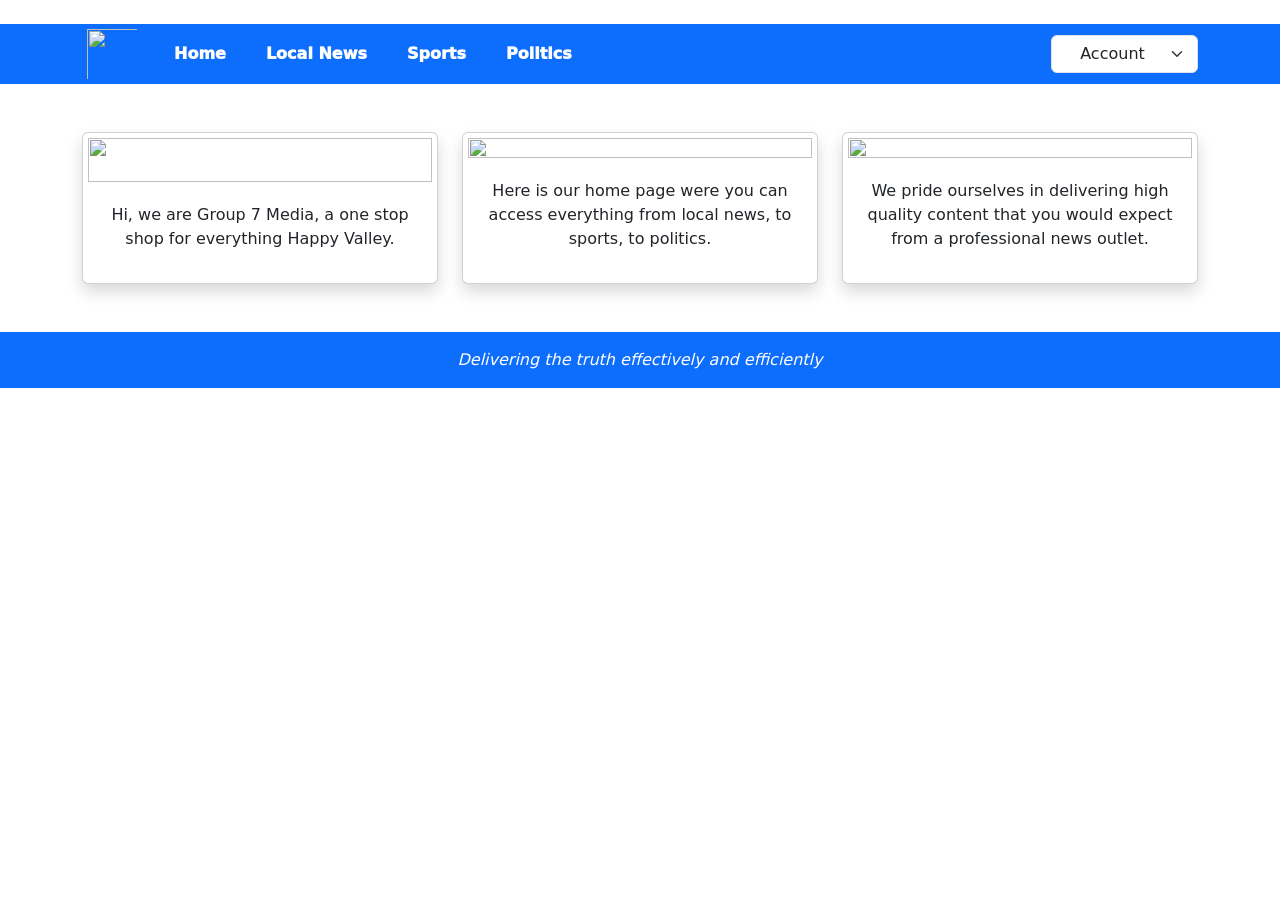
==== index.HTML @ e849116f "Bug fix" ====
​​<!DOCTYPE html>
<html>
<head>
    <meta charset="UTF-8">
    <link href="https://cdn.jsdelivr.net/npm/bootstrap@5.3.8/dist/css/bootstrap.min.css" rel="stylesheet">
    <link rel="stylesheet" href="CSS/styles.css">
    <title>Group 7</title> 
    <link rel="icon" type="image/x-icon" href="images/Group7.ico">
</head>

<body>
<header>
    <nav class="navbar navbar-expand-lg navbar-dark bg-primary">
        <div class="container">
            <img src="images/Group7.ico" width="60" height="60">

            <ul class="navbar-nav ms-4 d-flex flex-row gap-4">
                <li class="nav-item">
                    <a href="/index.HTML" class="nav-link text-white"><strong>Home</strong></a>
                </li>
                <li class="nav-item">
                    <a href="/HTML/news.html#Local" class="nav-link text-white"><strong>Local News</strong></a>
                </li>
                <li class="nav-item">
                    <a href="/HTML/news.html#Sports" class="nav-link text-white"><strong>Sports</strong></a>
                </li>
                <li class="nav-item">
                    <a href="/HTML/news.html#Politics" class="nav-link text-white"><strong>Politics</strong></a>
                </li>
            </ul>

            <select class="form-select w-auto ms-auto"
                    onchange="window.location.href=this.value">
                <option selected disabled>Account</option>
                <option value="HTML/accountReg.html">Registration</option>
                <option value="HTML/login.html">Login</option>
            </select>
        </div>
    </nav>
</header>

<div class="container my-5">
    <div class="row g-4">

        <div class="col-md-4">
            <div class="card shadow h-100">
                <img src="images/old_main_1.jpg" class="card-img-top">
                <div class="card-body text-center">
                    <p>Hi, we are Group 7 Media, a one stop shop for everything Happy Valley.</p>
                </div>
            </div>
        </div>

        <div class="col-md-4">
            <div class="card shadow h-100">
                <img src="images/old_main_2.jpg" class="card-img-top">
                <div class="card-body text-center">
                    <p>Here is our home page were you can access everything from local news, to sports, to politics.</p>
                </div>
            </div>
        </div>

        <div class="col-md-4">
            <div class="card shadow h-100">
                <img src="images/old_main_3.jpg" class="card-img-top">
                <div class="card-body text-center">
                    <p>We pride ourselves in delivering high quality content that you would expect from a professional news outlet.</p>
                </div>
            </div>
        </div>

    </div>
</div>

<footer class="bg-primary text-white text-center py-3">
    <p class="mb-0"><em>Delivering the truth effectively and efficiently</em></p>
</footer>

</body>
</html>
---- CSS/styles.css ----
header {
    text-align: center;
    color: #001E44;
}
.navbar {
    display: flex;
    justify-content: space-between;
    align-items: center;
    background-color: rgb(255, 255, 255);
    padding: 0 20px;
}
.nav-img {
    width: 60px;
    height: 60px;
}
.nav-link {
    font-weight: 1000;
    color: black;
}
    
.missionStatement {
    font-size: 16pt;
}

.navPadding {
    padding: 10px 20px;
}
.sectionPadding {
   padding-left: 20px;
   padding-top: 10px;
}
select {
    background-color: white;
    font-weight: 1000;
    color: black;
    text-align: center;
}

img {
    padding: 5px;
}

button {
    background-color: white;
}
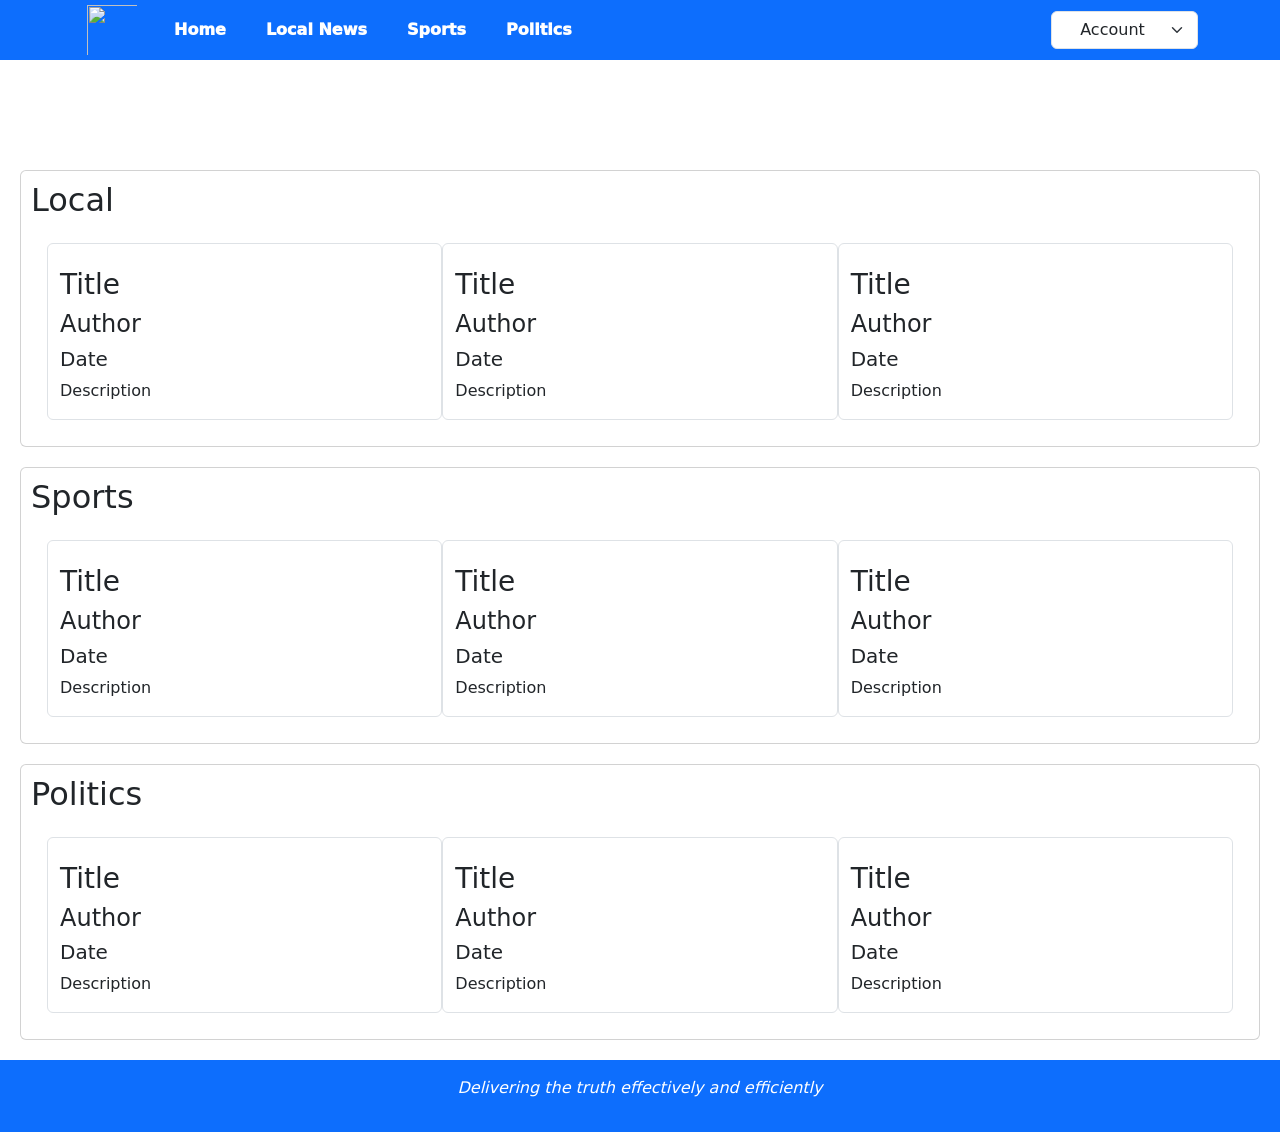
==== commit 71f3029e: "Update index.HTML" ====
--- a/index.HTML
+++ b/index.HTML
@@ -1,80 +1,166 @@
-​​<!DOCTYPE html>
+<!DOCTYPE html>
 <html>
 <head>
-    <meta charset="UTF-8">
-    <link href="https://cdn.jsdelivr.net/npm/bootstrap@5.3.8/dist/css/bootstrap.min.css" rel="stylesheet">
-    <link rel="stylesheet" href="CSS/styles.css">
-    <title>Group 7</title> 
-    <link rel="icon" type="image/x-icon" href="images/Group7.ico">
+<meta charset="UTF-8">
+
+<link href="https://cdn.jsdelivr.net/npm/bootstrap@5.3.8/dist/css/bootstrap.min.css" rel="stylesheet">
+<link rel="stylesheet" href="CSS/styles.css">
+
+<title>Group 7</title>
+<link rel="icon" type="images/x-ico" href="images/Group7.ico">
+
+<script src="https://ajax.googleapis.com/ajax/libs/jquery/3.7.1/jquery.min.js"></script>
+
+<style>
+#mainTitle {
+    font-size: 36px;
+    font-weight: bold;
+}
+#mainImage {
+    width: 100%;
+    max-height: 350px;
+    object-fit: cover;
+}
+.side-story {
+    border-bottom: 1px solid #ddd;
+    margin-bottom: 10px;
+    padding-bottom: 5px;
+}
+.card {
+    margin: 20px;
+    padding: 10px;
+}
+</style>
+
 </head>
 
 <body>
-<header>
-    <nav class="navbar navbar-expand-lg navbar-dark bg-primary">
-        <div class="container">
-            <img src="images/Group7.ico" width="60" height="60">
 
-            <ul class="navbar-nav ms-4 d-flex flex-row gap-4">
-                <li class="nav-item">
-                    <a href="/index.HTML" class="nav-link text-white"><strong>Home</strong></a>
-                </li>
-                <li class="nav-item">
-                    <a href="/HTML/news.html#Local" class="nav-link text-white"><strong>Local News</strong></a>
-                </li>
-                <li class="nav-item">
-                    <a href="/HTML/news.html#Sports" class="nav-link text-white"><strong>Sports</strong></a>
-                </li>
-                <li class="nav-item">
-                    <a href="/HTML/news.html#Politics" class="nav-link text-white"><strong>Politics</strong></a>
-                </li>
-            </ul>
+<!-- NAVBAR -->
+<nav class="navbar navbar-expand-lg navbar-dark bg-primary">
+    <div class="container">
+        <img src="images/Group7.ico" width="60" height="60">
 
-            <select class="form-select w-auto ms-auto"
-                    onchange="window.location.href=this.value">
-                <option selected disabled>Account</option>
-                <option value="HTML/accountReg.html">Registration</option>
-                <option value="HTML/login.html">Login</option>
-            </select>
-        </div>
-    </nav>
-</header>
+        <ul class="navbar-nav ms-4 d-flex flex-row gap-4">
+            <li><a href="index.html" class="nav-link text-white"><strong>Home</strong></a></li>
+            <li><a href="#Local" class="nav-link text-white"><strong>Local News</strong></a></li>
+            <li><a href="#Sports" class="nav-link text-white"><strong>Sports</strong></a></li>
+            <li><a href="#Politics" class="nav-link text-white"><strong>Politics</strong></a></li>
+        </ul>
 
-<div class="container my-5">
-    <div class="row g-4">
+        <select class="form-select w-auto ms-auto" onchange="window.location.href=this.value">
+            <option selected disabled>Account</option>
+            <option value="HTML/accountReg.html">Registration</option>
+            <option value="HTML/login.html">Login</option>
+        </select>
+    </div>
+</nav>
 
-        <div class="col-md-4">
-            <div class="card shadow h-100">
-                <img src="images/old_main_1.jpg" class="card-img-top">
-                <div class="card-body text-center">
-                    <p>Hi, we are Group 7 Media, a one stop shop for everything Happy Valley.</p>
-                </div>
-            </div>
+<!-- 🔥 CNN TOP SECTION -->
+<div class="container mt-4">
+    <div class="row">
+
+        <div class="col-md-3" id="leftStories"></div>
+
+        <div class="col-md-6 text-center">
+            <h1 id="mainTitle"></h1>
+            <img id="mainImage" class="img-fluid my-3">
+            <p id="mainDesc"></p>
         </div>
 
-        <div class="col-md-4">
-            <div class="card shadow h-100">
-                <img src="images/old_main_2.jpg" class="card-img-top">
-                <div class="card-body text-center">
-                    <p>Here is our home page were you can access everything from local news, to sports, to politics.</p>
-                </div>
-            </div>
-        </div>
-
-        <div class="col-md-4">
-            <div class="card shadow h-100">
-                <img src="images/old_main_3.jpg" class="card-img-top">
-                <div class="card-body text-center">
-                    <p>We pride ourselves in delivering high quality content that you would expect from a professional news outlet.</p>
-                </div>
-            </div>
-        </div>
+        <div class="col-md-3" id="rightStories"></div>
 
     </div>
 </div>
 
+<!-- ARTICLE SECTIONS -->
+<div class="card" id="Local">
+    <h2>Local</h2>
+    <div class="container-fluid d-flex flex-row card-body">
+        <div class="container-md border rounded">
+            <img src="">
+            <h3>Title</h3>
+            <h4>Author</h4>
+            <h5>Date</h5>
+            <p>Description</p>
+        </div>
+        <div class="container-md border rounded">
+            <img src="">
+            <h3>Title</h3>
+            <h4>Author</h4>
+            <h5>Date</h5>
+            <p>Description</p>
+        </div>
+        <div class="container-md border rounded">
+            <img src="">
+            <h3>Title</h3>
+            <h4>Author</h4>
+            <h5>Date</h5>
+            <p>Description</p>
+        </div>
+    </div>
+</div>
+
+<div class="card" id="Sports">
+    <h2>Sports</h2>
+    <div class="container-fluid d-flex flex-row card-body">
+        <div class="container-md border rounded">
+            <img src="">
+            <h3>Title</h3>
+            <h4>Author</h4>
+            <h5>Date</h5>
+            <p>Description</p>
+        </div>
+        <div class="container-md border rounded">
+            <img src="">
+            <h3>Title</h3>
+            <h4>Author</h4>
+            <h5>Date</h5>
+            <p>Description</p>
+        </div>
+        <div class="container-md border rounded">
+            <img src="">
+            <h3>Title</h3>
+            <h4>Author</h4>
+            <h5>Date</h5>
+            <p>Description</p>
+        </div>
+    </div>
+</div>
+
+<div class="card" id="Politics">
+    <h2>Politics</h2>
+    <div class="container-fluid d-flex flex-row card-body">
+        <div class="container-md border rounded">
+            <img src="">
+            <h3>Title</h3>
+            <h4>Author</h4>
+            <h5>Date</h5>
+            <p>Description</p>
+        </div>
+        <div class="container-md border rounded">
+            <img src="">
+            <h3>Title</h3>
+            <h4>Author</h4>
+            <h5>Date</h5>
+            <p>Description</p>
+        </div>
+        <div class="container-md border rounded">
+            <img src="">
+            <h3>Title</h3>
+            <h4>Author</h4>
+            <h5>Date</h5>
+            <p>Description</p>
+        </div>
+    </div>
+</div>
+
+<script src="JS/news.js"></script>
+
+</body>
+
 <footer class="bg-primary text-white text-center py-3">
-    <p class="mb-0"><em>Delivering the truth effectively and efficiently</em></p>
+    <p><em>Delivering the truth effectively and efficiently</em></p>
 </footer>
 
-</body>
-</html>+</html>
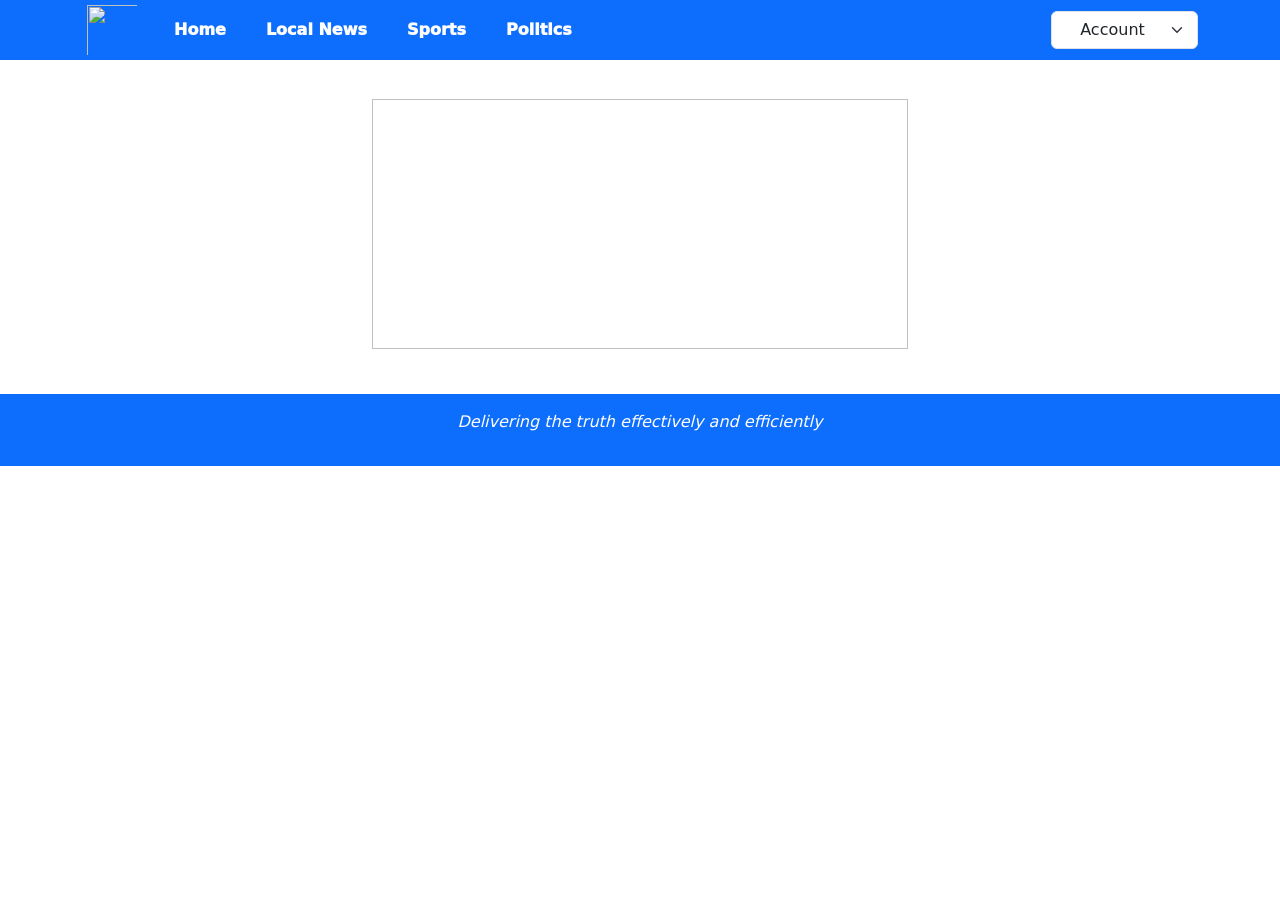
==== commit 5a5a70e2: "Update index.HTML" ====
--- a/index.HTML
+++ b/index.HTML
@@ -12,31 +12,64 @@
 <script src="https://ajax.googleapis.com/ajax/libs/jquery/3.7.1/jquery.min.js"></script>
 
 <style>
-#mainTitle {
-    font-size: 36px;
+
+
+.main-headline {
+    font-size: 28px;
+    font-weight: bold;
+    margin-bottom: 10px;
+}
+
+.main-img {
+    width: 100%;
+    height: 260px;
+    object-fit: cover;
+}
+
+.main-desc {
+    font-size: 14px;
+}
+
+/* ===== SIDE ARTICLES ===== */
+.small-articles p {
+    font-size: 14px;
+    margin-bottom: 8px;
+    border-bottom: 1px solid #ddd;
+    padding-bottom: 6px;
+}
+
+/* ===== GRID ARTICLES ===== */
+.article-card {
+    width: 30%;
+    margin: 10px;
+    padding: 10px;
+    border: 1px solid #ddd;
+    border-radius: 8px;
+    background: white;
+}
+
+.article-card img {
+    width: 100%;
+    height: 120px;
+    object-fit: cover;
+}
+
+.article-card h3 {
+    font-size: 16px;
     font-weight: bold;
 }
-#mainImage {
-    width: 100%;
-    max-height: 350px;
-    object-fit: cover;
+
+.article-card p {
+    font-size: 12px;
 }
-.side-story {
-    border-bottom: 1px solid #ddd;
-    margin-bottom: 10px;
-    padding-bottom: 5px;
-}
-.card {
-    margin: 20px;
-    padding: 10px;
-}
+
 </style>
 
 </head>
 
 <body>
 
-<!-- NAVBAR -->
+
 <nav class="navbar navbar-expand-lg navbar-dark bg-primary">
     <div class="container">
         <img src="images/Group7.ico" width="60" height="60">
@@ -56,104 +89,31 @@
     </div>
 </nav>
 
-<!-- 🔥 CNN TOP SECTION -->
+
 <div class="container mt-4">
     <div class="row">
 
-        <div class="col-md-3" id="leftStories"></div>
 
-        <div class="col-md-6 text-center">
-            <h1 id="mainTitle"></h1>
-            <img id="mainImage" class="img-fluid my-3">
-            <p id="mainDesc"></p>
+        <div class="col-md-3">
+            <div id="leftStories" class="small-articles"></div>
         </div>
 
-        <div class="col-md-3" id="rightStories"></div>
+
+        <div class="col-md-6">
+            <h1 id="mainTitle" class="main-headline"></h1>
+            <img id="mainImage" class="main-img">
+            <p id="mainDesc" class="main-desc"></p>
+        </div>
+
+
+        <div class="col-md-3">
+            <div id="rightStories" class="small-articles"></div>
+        </div>
 
     </div>
 </div>
 
-<!-- ARTICLE SECTIONS -->
-<div class="card" id="Local">
-    <h2>Local</h2>
-    <div class="container-fluid d-flex flex-row card-body">
-        <div class="container-md border rounded">
-            <img src="">
-            <h3>Title</h3>
-            <h4>Author</h4>
-            <h5>Date</h5>
-            <p>Description</p>
-        </div>
-        <div class="container-md border rounded">
-            <img src="">
-            <h3>Title</h3>
-            <h4>Author</h4>
-            <h5>Date</h5>
-            <p>Description</p>
-        </div>
-        <div class="container-md border rounded">
-            <img src="">
-            <h3>Title</h3>
-            <h4>Author</h4>
-            <h5>Date</h5>
-            <p>Description</p>
-        </div>
-    </div>
-</div>
-
-<div class="card" id="Sports">
-    <h2>Sports</h2>
-    <div class="container-fluid d-flex flex-row card-body">
-        <div class="container-md border rounded">
-            <img src="">
-            <h3>Title</h3>
-            <h4>Author</h4>
-            <h5>Date</h5>
-            <p>Description</p>
-        </div>
-        <div class="container-md border rounded">
-            <img src="">
-            <h3>Title</h3>
-            <h4>Author</h4>
-            <h5>Date</h5>
-            <p>Description</p>
-        </div>
-        <div class="container-md border rounded">
-            <img src="">
-            <h3>Title</h3>
-            <h4>Author</h4>
-            <h5>Date</h5>
-            <p>Description</p>
-        </div>
-    </div>
-</div>
-
-<div class="card" id="Politics">
-    <h2>Politics</h2>
-    <div class="container-fluid d-flex flex-row card-body">
-        <div class="container-md border rounded">
-            <img src="">
-            <h3>Title</h3>
-            <h4>Author</h4>
-            <h5>Date</h5>
-            <p>Description</p>
-        </div>
-        <div class="container-md border rounded">
-            <img src="">
-            <h3>Title</h3>
-            <h4>Author</h4>
-            <h5>Date</h5>
-            <p>Description</p>
-        </div>
-        <div class="container-md border rounded">
-            <img src="">
-            <h3>Title</h3>
-            <h4>Author</h4>
-            <h5>Date</h5>
-            <p>Description</p>
-        </div>
-    </div>
-</div>
+<div class="container mt-4 d-flex flex-wrap" id="articleGrid"></div>
 
 <script src="JS/news.js"></script>
 
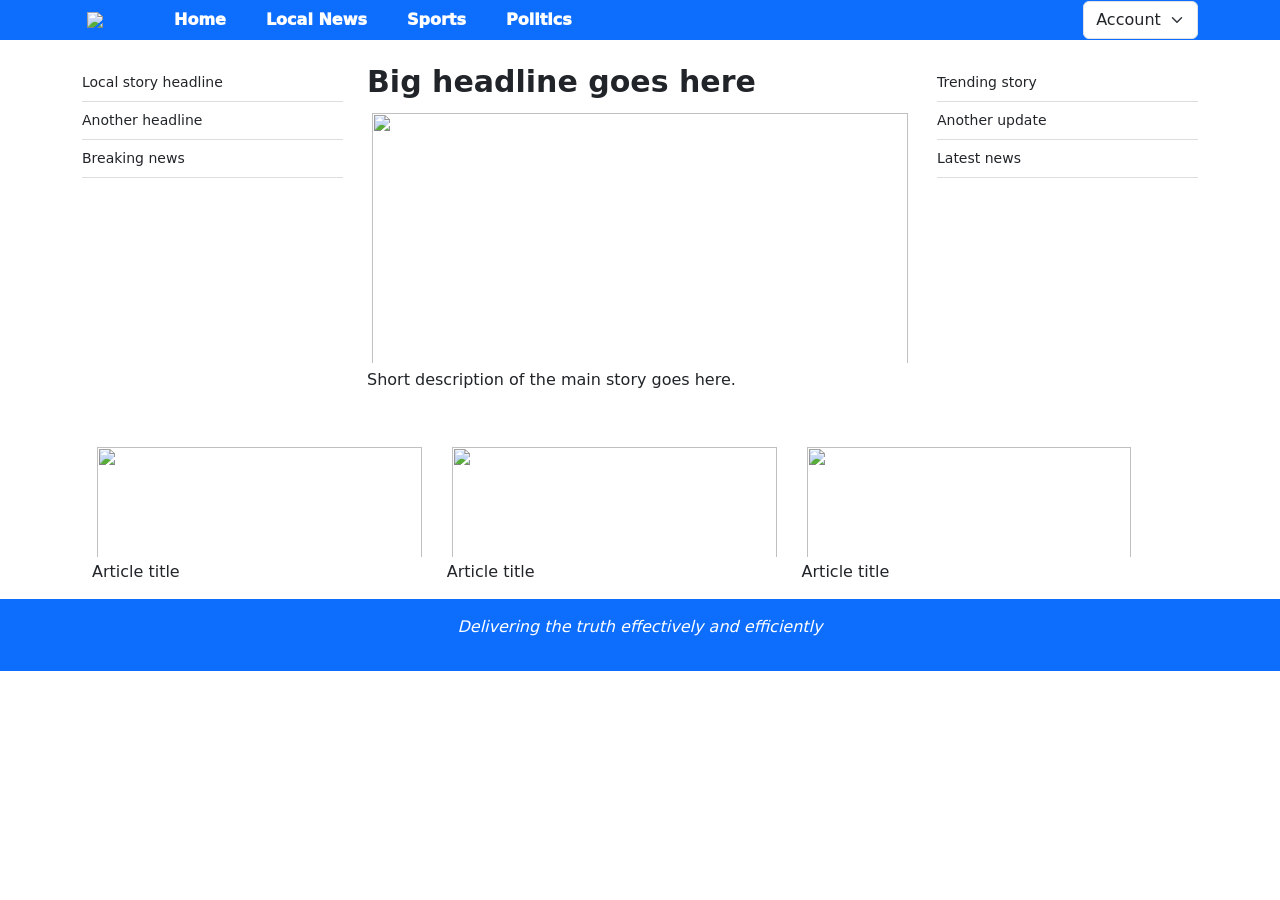
==== commit 97a8731d: "Update index.HTML" ====
--- a/index.HTML
+++ b/index.HTML
@@ -7,17 +7,14 @@
 <link rel="stylesheet" href="CSS/styles.css">
 
 <title>Group 7</title>
-<link rel="icon" type="images/x-ico" href="images/Group7.ico">
-
-<script src="https://ajax.googleapis.com/ajax/libs/jquery/3.7.1/jquery.min.js"></script>
+<link rel="icon" href="images/Group7.ico">
 
 <style>
 
-
+/* MAIN HEADLINE */
 .main-headline {
-    font-size: 28px;
+    font-size: 30px;
     font-weight: bold;
-    margin-bottom: 10px;
 }
 
 .main-img {
@@ -26,26 +23,17 @@
     object-fit: cover;
 }
 
-.main-desc {
+/* SIDE ARTICLES */
+.side-article {
     font-size: 14px;
+    border-bottom: 1px solid #ddd;
+    padding: 8px 0;
 }
 
-/* ===== SIDE ARTICLES ===== */
-.small-articles p {
-    font-size: 14px;
-    margin-bottom: 8px;
-    border-bottom: 1px solid #ddd;
-    padding-bottom: 6px;
-}
-
-/* ===== GRID ARTICLES ===== */
+/* GRID ARTICLES */
 .article-card {
     width: 30%;
     margin: 10px;
-    padding: 10px;
-    border: 1px solid #ddd;
-    border-radius: 8px;
-    background: white;
 }
 
 .article-card img {
@@ -56,11 +44,6 @@
 
 .article-card h3 {
     font-size: 16px;
-    font-weight: bold;
-}
-
-.article-card p {
-    font-size: 12px;
 }
 
 </style>
@@ -69,53 +52,71 @@
 
 <body>
 
-
+<!-- NAVBAR -->
 <nav class="navbar navbar-expand-lg navbar-dark bg-primary">
     <div class="container">
-        <img src="images/Group7.ico" width="60" height="60">
+        <img src="images/Group7.ico" width="60">
 
         <ul class="navbar-nav ms-4 d-flex flex-row gap-4">
             <li><a href="index.html" class="nav-link text-white"><strong>Home</strong></a></li>
-            <li><a href="#Local" class="nav-link text-white"><strong>Local News</strong></a></li>
-            <li><a href="#Sports" class="nav-link text-white"><strong>Sports</strong></a></li>
-            <li><a href="#Politics" class="nav-link text-white"><strong>Politics</strong></a></li>
+            <li><a href="#" class="nav-link text-white"><strong>Local News</strong></a></li>
+            <li><a href="#" class="nav-link text-white"><strong>Sports</strong></a></li>
+            <li><a href="#" class="nav-link text-white"><strong>Politics</strong></a></li>
         </ul>
 
-        <select class="form-select w-auto ms-auto" onchange="window.location.href=this.value">
-            <option selected disabled>Account</option>
-            <option value="HTML/accountReg.html">Registration</option>
-            <option value="HTML/login.html">Login</option>
+        <select class="form-select w-auto ms-auto">
+            <option>Account</option>
         </select>
     </div>
 </nav>
 
-
+<!-- 🔥 CNN TOP SECTION -->
 <div class="container mt-4">
     <div class="row">
 
-
+        <!-- LEFT -->
         <div class="col-md-3">
-            <div id="leftStories" class="small-articles"></div>
+            <div class="side-article">Local story headline</div>
+            <div class="side-article">Another headline</div>
+            <div class="side-article">Breaking news</div>
         </div>
 
-
+        <!-- CENTER -->
         <div class="col-md-6">
-            <h1 id="mainTitle" class="main-headline"></h1>
-            <img id="mainImage" class="main-img">
-            <p id="mainDesc" class="main-desc"></p>
+            <h1 class="main-headline">Big headline goes here</h1>
+            <img src="images/news1.jpg" class="main-img">
+            <p>Short description of the main story goes here.</p>
         </div>
 
-
+        <!-- RIGHT -->
         <div class="col-md-3">
-            <div id="rightStories" class="small-articles"></div>
+            <div class="side-article">Trending story</div>
+            <div class="side-article">Another update</div>
+            <div class="side-article">Latest news</div>
         </div>
 
     </div>
 </div>
 
-<div class="container mt-4 d-flex flex-wrap" id="articleGrid"></div>
+<!-- 🔥 GRID BELOW -->
+<div class="container mt-4 d-flex flex-wrap">
 
-<script src="JS/news.js"></script>
+    <div class="article-card">
+        <img src="images/news1.jpg">
+        <h3>Article title</h3>
+    </div>
+
+    <div class="article-card">
+        <img src="images/news2.jpg">
+        <h3>Article title</h3>
+    </div>
+
+    <div class="article-card">
+        <img src="images/news3.jpg">
+        <h3>Article title</h3>
+    </div>
+
+</div>
 
 </body>
 
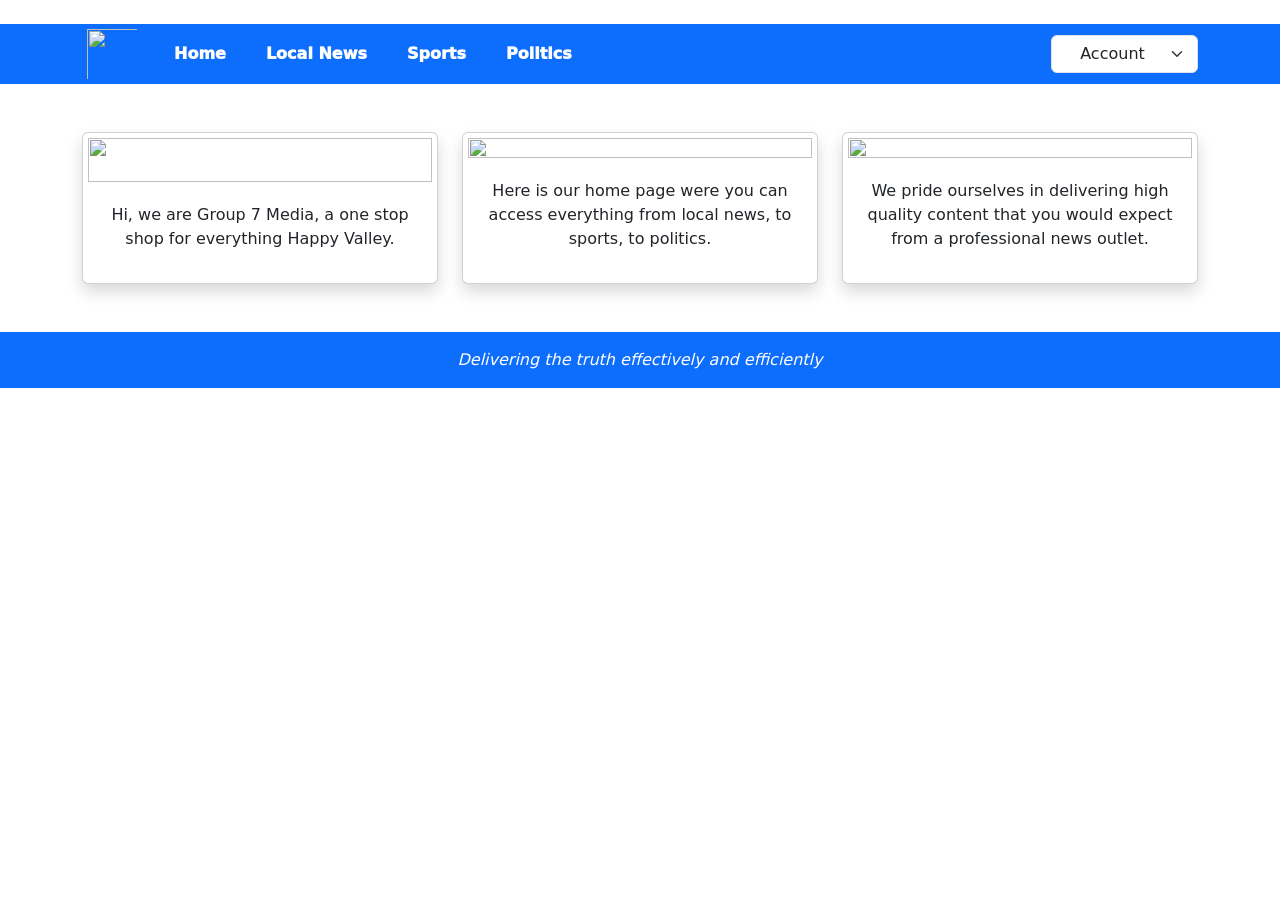
==== commit 5ba11aec: "Update index.HTML" ====
--- a/index.HTML
+++ b/index.HTML
@@ -1,127 +1,80 @@
-<!DOCTYPE html>
+​​<!DOCTYPE html>
 <html>
 <head>
-<meta charset="UTF-8">
-
-<link href="https://cdn.jsdelivr.net/npm/bootstrap@5.3.8/dist/css/bootstrap.min.css" rel="stylesheet">
-<link rel="stylesheet" href="CSS/styles.css">
-
-<title>Group 7</title>
-<link rel="icon" href="images/Group7.ico">
-
-<style>
-
-/* MAIN HEADLINE */
-.main-headline {
-    font-size: 30px;
-    font-weight: bold;
-}
-
-.main-img {
-    width: 100%;
-    height: 260px;
-    object-fit: cover;
-}
-
-/* SIDE ARTICLES */
-.side-article {
-    font-size: 14px;
-    border-bottom: 1px solid #ddd;
-    padding: 8px 0;
-}
-
-/* GRID ARTICLES */
-.article-card {
-    width: 30%;
-    margin: 10px;
-}
-
-.article-card img {
-    width: 100%;
-    height: 120px;
-    object-fit: cover;
-}
-
-.article-card h3 {
-    font-size: 16px;
-}
-
-</style>
-
+    <meta charset="UTF-8">
+    <link href="https://cdn.jsdelivr.net/npm/bootstrap@5.3.8/dist/css/bootstrap.min.css" rel="stylesheet">
+    <link rel="stylesheet" href="CSS/styles.css">
+    <title>Group 7</title> 
+    <link rel="icon" type="image/x-icon" href="images/Group7.ico">
 </head>
 
 <body>
+<header>
+    <nav class="navbar navbar-expand-lg navbar-dark bg-primary">
+        <div class="container">
+            <img src="images/Group7.ico" width="60" height="60">
 
-<!-- NAVBAR -->
-<nav class="navbar navbar-expand-lg navbar-dark bg-primary">
-    <div class="container">
-        <img src="images/Group7.ico" width="60">
+            <ul class="navbar-nav ms-4 d-flex flex-row gap-4">
+                <li class="nav-item">
+                    <a href="/index.HTML" class="nav-link text-white"><strong>Home</strong></a>
+                </li>
+                <li class="nav-item">
+                    <a href="/HTML/news.html#Local" class="nav-link text-white"><strong>Local News</strong></a>
+                </li>
+                <li class="nav-item">
+                    <a href="/HTML/news.html#Sports" class="nav-link text-white"><strong>Sports</strong></a>
+                </li>
+                <li class="nav-item">
+                    <a href="/HTML/news.html#Politics" class="nav-link text-white"><strong>Politics</strong></a>
+                </li>
+            </ul>
 
-        <ul class="navbar-nav ms-4 d-flex flex-row gap-4">
-            <li><a href="index.html" class="nav-link text-white"><strong>Home</strong></a></li>
-            <li><a href="#" class="nav-link text-white"><strong>Local News</strong></a></li>
-            <li><a href="#" class="nav-link text-white"><strong>Sports</strong></a></li>
-            <li><a href="#" class="nav-link text-white"><strong>Politics</strong></a></li>
-        </ul>
+            <select class="form-select w-auto ms-auto"
+                    onchange="window.location.href=this.value">
+                <option selected disabled>Account</option>
+                <option value="HTML/accountReg.html">Registration</option>
+                <option value="HTML/login.html">Login</option>
+            </select>
+        </div>
+    </nav>
+</header>
 
-        <select class="form-select w-auto ms-auto">
-            <option>Account</option>
-        </select>
-    </div>
-</nav>
+<div class="container my-5">
+    <div class="row g-4">
 
-<!-- 🔥 CNN TOP SECTION -->
-<div class="container mt-4">
-    <div class="row">
-
-        <!-- LEFT -->
-        <div class="col-md-3">
-            <div class="side-article">Local story headline</div>
-            <div class="side-article">Another headline</div>
-            <div class="side-article">Breaking news</div>
+        <div class="col-md-4">
+            <div class="card shadow h-100">
+                <img src="images/old_main_1.jpg" class="card-img-top">
+                <div class="card-body text-center">
+                    <p>Hi, we are Group 7 Media, a one stop shop for everything Happy Valley.</p>
+                </div>
+            </div>
         </div>
 
-        <!-- CENTER -->
-        <div class="col-md-6">
-            <h1 class="main-headline">Big headline goes here</h1>
-            <img src="images/news1.jpg" class="main-img">
-            <p>Short description of the main story goes here.</p>
+        <div class="col-md-4">
+            <div class="card shadow h-100">
+                <img src="images/old_main_2.jpg" class="card-img-top">
+                <div class="card-body text-center">
+                    <p>Here is our home page were you can access everything from local news, to sports, to politics.</p>
+                </div>
+            </div>
         </div>
 
-        <!-- RIGHT -->
-        <div class="col-md-3">
-            <div class="side-article">Trending story</div>
-            <div class="side-article">Another update</div>
-            <div class="side-article">Latest news</div>
+        <div class="col-md-4">
+            <div class="card shadow h-100">
+                <img src="images/old_main_3.jpg" class="card-img-top">
+                <div class="card-body text-center">
+                    <p>We pride ourselves in delivering high quality content that you would expect from a professional news outlet.</p>
+                </div>
+            </div>
         </div>
 
     </div>
 </div>
 
-<!-- 🔥 GRID BELOW -->
-<div class="container mt-4 d-flex flex-wrap">
-
-    <div class="article-card">
-        <img src="images/news1.jpg">
-        <h3>Article title</h3>
-    </div>
-
-    <div class="article-card">
-        <img src="images/news2.jpg">
-        <h3>Article title</h3>
-    </div>
-
-    <div class="article-card">
-        <img src="images/news3.jpg">
-        <h3>Article title</h3>
-    </div>
-
-</div>
+<footer class="bg-primary text-white text-center py-3">
+    <p class="mb-0"><em>Delivering the truth effectively and efficiently</em></p>
+</footer>
 
 </body>
-
-<footer class="bg-primary text-white text-center py-3">
-    <p><em>Delivering the truth effectively and efficiently</em></p>
-</footer>
-
 </html>
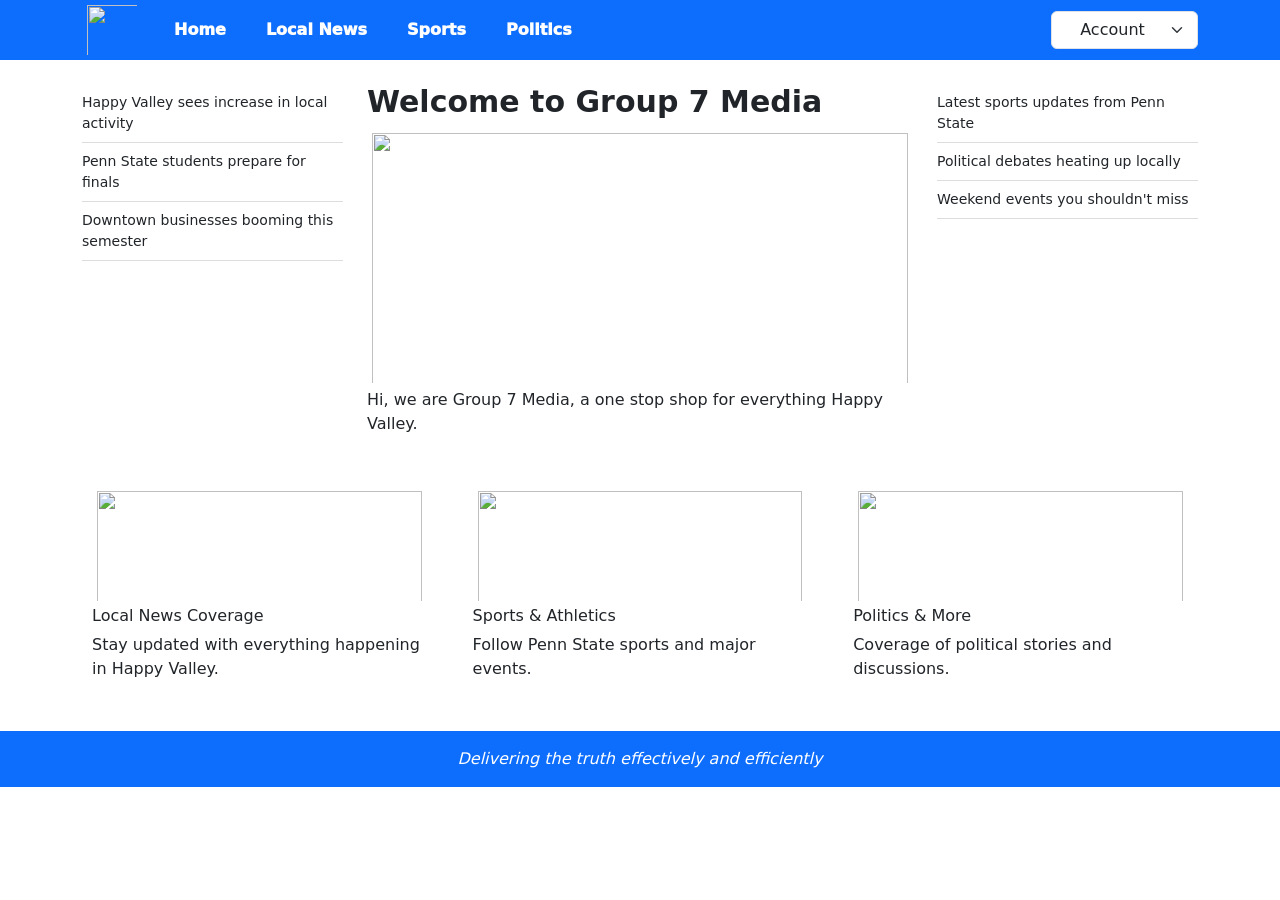
==== commit 24f81cd3: "Update index.HTML" ====
--- a/index.HTML
+++ b/index.HTML
@@ -1,4 +1,4 @@
-​​<!DOCTYPE html>
+<!DOCTYPE html>
 <html>
 <head>
     <meta charset="UTF-8">
@@ -6,6 +6,43 @@
     <link rel="stylesheet" href="CSS/styles.css">
     <title>Group 7</title> 
     <link rel="icon" type="image/x-icon" href="images/Group7.ico">
+
+    <style>
+        /* MAIN HEADLINE */
+        .main-headline {
+            font-size: 30px;
+            font-weight: bold;
+        }
+
+        .main-img {
+            width: 100%;
+            height: 260px;
+            object-fit: cover;
+        }
+
+        /* SIDE ARTICLES */
+        .side-article {
+            font-size: 14px;
+            border-bottom: 1px solid #ddd;
+            padding: 8px 0;
+        }
+
+        /* GRID ARTICLES */
+        .article-card {
+            width: 30%;
+            margin: 10px;
+        }
+
+        .article-card img {
+            width: 100%;
+            height: 120px;
+            object-fit: cover;
+        }
+
+        .article-card h3 {
+            font-size: 16px;
+        }
+    </style>
 </head>
 
 <body>
@@ -39,40 +76,57 @@
     </nav>
 </header>
 
-<div class="container my-5">
-    <div class="row g-4">
 
-        <div class="col-md-4">
-            <div class="card shadow h-100">
-                <img src="images/old_main_1.jpg" class="card-img-top">
-                <div class="card-body text-center">
-                    <p>Hi, we are Group 7 Media, a one stop shop for everything Happy Valley.</p>
-                </div>
-            </div>
+<div class="container mt-4">
+    <div class="row">
+
+
+        <div class="col-md-3">
+            <div class="side-article">Happy Valley sees increase in local activity</div>
+            <div class="side-article">Penn State students prepare for finals</div>
+            <div class="side-article">Downtown businesses booming this semester</div>
         </div>
 
-        <div class="col-md-4">
-            <div class="card shadow h-100">
-                <img src="images/old_main_2.jpg" class="card-img-top">
-                <div class="card-body text-center">
-                    <p>Here is our home page were you can access everything from local news, to sports, to politics.</p>
-                </div>
-            </div>
+
+        <div class="col-md-6">
+            <h1 class="main-headline">Welcome to Group 7 Media</h1>
+            <img src="images/old_main_1.jpg" class="main-img">
+            <p>Hi, we are Group 7 Media, a one stop shop for everything Happy Valley.</p>
         </div>
 
-        <div class="col-md-4">
-            <div class="card shadow h-100">
-                <img src="images/old_main_3.jpg" class="card-img-top">
-                <div class="card-body text-center">
-                    <p>We pride ourselves in delivering high quality content that you would expect from a professional news outlet.</p>
-                </div>
-            </div>
+
+        <div class="col-md-3">
+            <div class="side-article">Latest sports updates from Penn State</div>
+            <div class="side-article">Political debates heating up locally</div>
+            <div class="side-article">Weekend events you shouldn't miss</div>
         </div>
 
     </div>
 </div>
 
-<footer class="bg-primary text-white text-center py-3">
+<div class="container mt-4 d-flex flex-wrap justify-content-between">
+
+    <div class="article-card">
+        <img src="images/old_main_1.jpg">
+        <h3>Local News Coverage</h3>
+        <p>Stay updated with everything happening in Happy Valley.</p>
+    </div>
+
+    <div class="article-card">
+        <img src="images/old_main_2.jpg">
+        <h3>Sports & Athletics</h3>
+        <p>Follow Penn State sports and major events.</p>
+    </div>
+
+    <div class="article-card">
+        <img src="images/old_main_3.jpg">
+        <h3>Politics & More</h3>
+        <p>Coverage of political stories and discussions.</p>
+    </div>
+
+</div>
+
+<footer class="bg-primary text-white text-center py-3 mt-4">
     <p class="mb-0"><em>Delivering the truth effectively and efficiently</em></p>
 </footer>
 
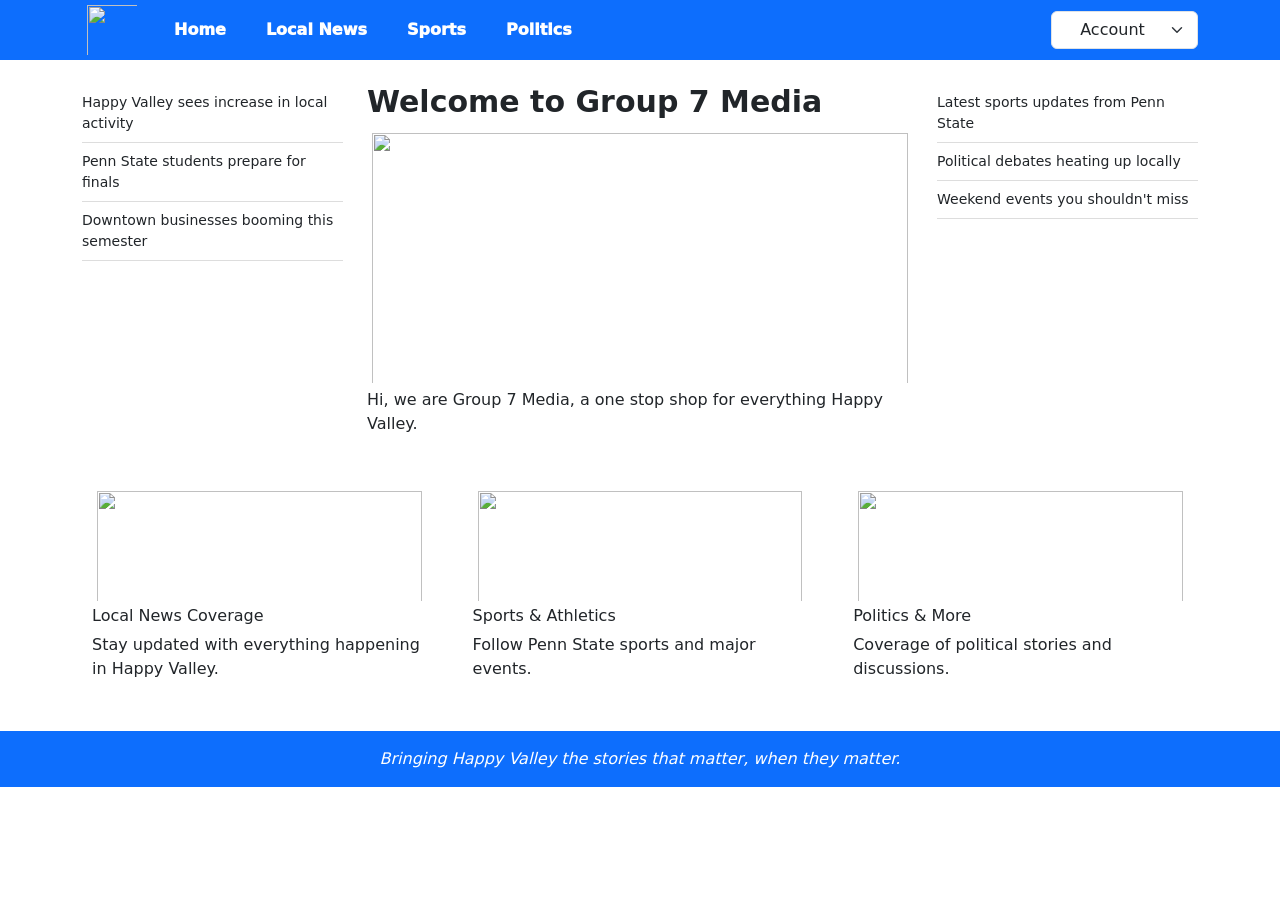
==== commit bf9dbcd6: "Update index.HTML" ====
--- a/index.HTML
+++ b/index.HTML
@@ -127,7 +127,7 @@
 </div>
 
 <footer class="bg-primary text-white text-center py-3 mt-4">
-    <p class="mb-0"><em>Delivering the truth effectively and efficiently</em></p>
+    <p class="mb-0"><em>Bringing Happy Valley the stories that matter, when they matter.</em></p>
 </footer>
 
 </body>
